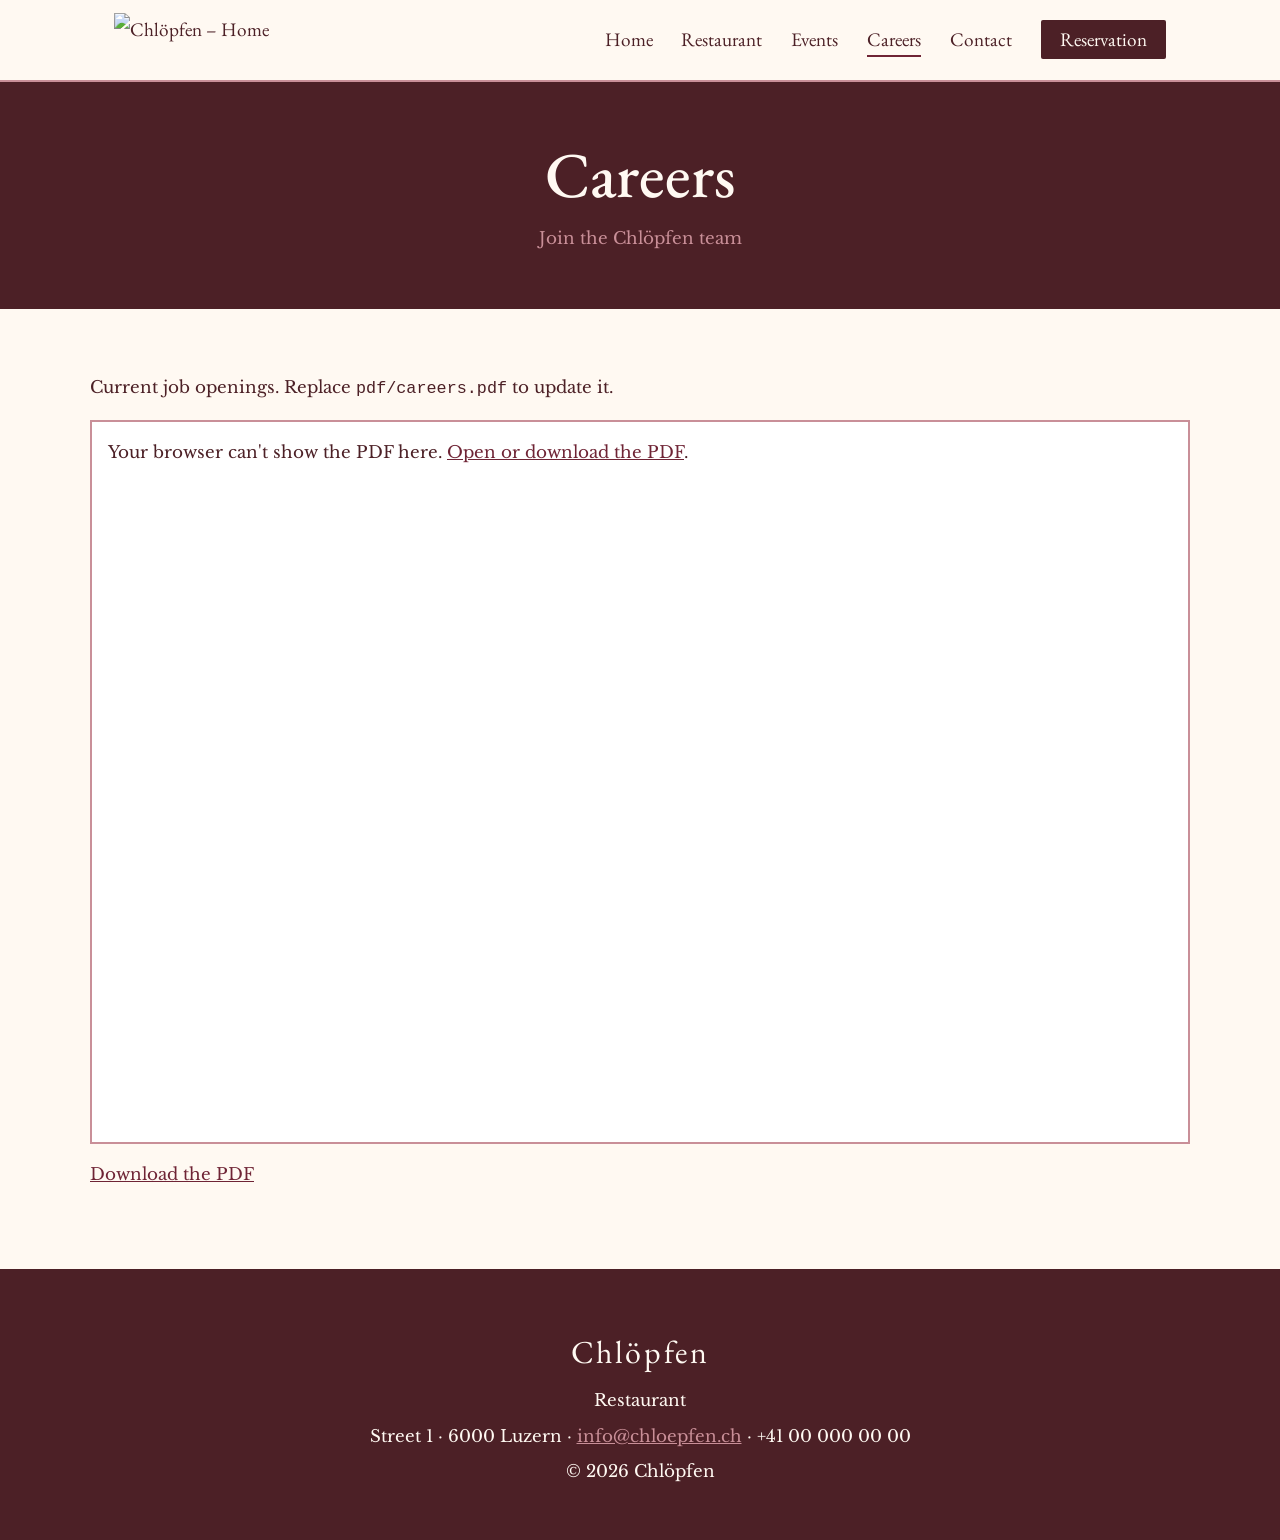
==== careers.html @ 2f95b8bd "Add files via upload" ====
<!DOCTYPE html>
<html lang="en">
<head>
  <meta charset="UTF-8">
  <meta name="viewport" content="width=device-width, initial-scale=1">
  <title>Careers – Chlöpfen Restaurant</title>
  <meta name="description" content="Chlöpfen Restaurant – Join the Chlöpfen team">
  <link rel="icon" href="images/logo-small.png">
  <link rel="preconnect" href="https://fonts.googleapis.com">
  <link rel="preconnect" href="https://fonts.gstatic.com" crossorigin>
  <link href="https://fonts.googleapis.com/css2?family=EB+Garamond:wght@400;500;600&family=Libre+Baskerville&display=swap" rel="stylesheet">
  <link rel="stylesheet" href="style.css">
</head>
<body>

  <!-- HEADER / NAVIGATION -->
  <header class="site-header">
    <nav class="nav" aria-label="Main">
      <a class="brand" href="index.html"><img src="images/logo-small.png" alt="Chlöpfen – Home"></a>
      <input type="checkbox" id="menu" class="menu-toggle" aria-label="Open menu">
      <label for="menu" class="menu-btn">Menu</label>
      <ul>
        <li><a href="index.html">Home</a></li>
        <li><a href="restaurant.html">Restaurant</a></li>
        <li><a href="events.html">Events</a></li>
        <li><a href="careers.html" class="active">Careers</a></li>
        <li><a href="contact.html">Contact</a></li>
        <li><a href="reservation.html" class="cta">Reservation</a></li>
      </ul>
    </nav>
  </header>

  <main>
    <div class="page-title">
      <h1>Careers</h1>
      <p>Join the Chlöpfen team</p>
    </div>
    <section>
      <div class="wrap">
        <p>Current job openings. Replace <code>pdf/careers.pdf</code> to update it.</p>
        <div class="pdf-box">
          <object data="pdf/careers.pdf" type="application/pdf">
            <p style="padding:1rem">Your browser can't show the PDF here. <a href="pdf/careers.pdf">Open or download the PDF</a>.</p>
          </object>
        </div>
        <p class="pdf-note"><a href="pdf/careers.pdf" download>Download the PDF</a></p>
      </div>
    </section>
  </main>

  <!-- FOOTER -->
  <footer class="site-footer">
    <p class="name">Chlöpfen</p>
    <p>Restaurant</p>
    <p>Street 1 · 6000 Luzern · <a href="mailto:info@chloepfen.ch">info@chloepfen.ch</a> · +41 00 000 00 00</p>
    <p>&copy; 2026 Chlöpfen</p>
  </footer>

</body>
</html>
---- style.css ----
/* ===== 1. COLOURS & FONTS (change brand values here) ===== */
:root{
  --oxblood:#4C2026;      /* main colour */
  --burgundy:#6F2435;
  --rose:#C98F98;
  --forest:#29483A;
  --cream:#FFF9F2;
  --brown:#A97850;
  --font-title:'EB Garamond',Georgia,serif;
  --font-text:'Baskerville','Baskerville Old Face','Libre Baskerville',Georgia,serif;
}

/* ===== 2. BASE ===== */
*{box-sizing:border-box;margin:0;padding:0}
html{scroll-behavior:smooth}
body{font-family:var(--font-text);background:var(--cream);color:var(--oxblood);line-height:1.75;font-size:1.05rem}
h1,h2,h3{font-family:var(--font-title);font-weight:500;line-height:1.15}
h1{font-size:clamp(2.4rem,6vw,4rem)}
h2{font-size:clamp(1.8rem,4vw,2.6rem);margin-bottom:1rem}
h3{font-size:1.4rem;margin-bottom:.4rem}
p{max-width:62ch;margin-bottom:1rem}
a{color:var(--burgundy)}
img{max-width:100%;height:auto}
:focus-visible{outline:3px solid var(--forest);outline-offset:3px}

/* ===== 3. HEADER & NAVIGATION ===== */
.site-header{position:sticky;top:0;z-index:10;background:var(--cream);border-bottom:2px solid var(--rose)}
.nav{max-width:1100px;margin:auto;padding:.6rem 1.5rem;display:flex;align-items:center;justify-content:space-between}
.nav .brand img{height:52px;display:block}
.nav ul{list-style:none;display:flex;gap:1.8rem;align-items:center}
.nav a{font-family:var(--font-title);font-size:1.2rem;text-decoration:none;color:var(--oxblood);padding:.2rem 0;border-bottom:2px solid transparent}
.nav a:hover,.nav a.active{border-bottom-color:var(--burgundy)}
.nav a.cta{background:var(--oxblood);color:var(--cream);padding:.45rem 1.2rem;border-radius:2px;border:0}
.nav a.cta:hover,.nav a.cta.active{background:var(--burgundy)}
.menu-toggle,.menu-btn{display:none}

/* ===== 4. HERO (home page) ===== */
.hero{text-align:center;padding:5rem 1.5rem 4rem}
.hero img{width:min(480px,85%)}
.hero p{margin:1rem auto 2rem;font-size:1.25rem}
.btn{display:inline-block;font-family:var(--font-title);font-size:1.2rem;background:var(--oxblood);color:var(--cream);padding:.7rem 1.8rem;text-decoration:none;border-radius:2px;border:0;cursor:pointer}
.btn:hover{background:var(--burgundy)}
.btn.alt{background:transparent;color:var(--oxblood);border:2px solid var(--oxblood);margin-left:.6rem}
.btn.alt:hover{background:var(--oxblood);color:var(--cream)}

/* ===== 5. PAGE SECTIONS ===== */
.page-title{background:var(--oxblood);color:var(--cream);text-align:center;padding:3.5rem 1.5rem}
.page-title p{margin:.8rem auto 0;color:var(--rose)}
section{padding:4rem 1.5rem}
.wrap{max-width:1100px;margin:auto}
.band{background:var(--oxblood);color:var(--cream)}
.band h2,.band a{color:var(--cream)}
.grid{display:grid;grid-template-columns:repeat(auto-fit,minmax(260px,1fr));gap:2rem;margin-top:2rem}
.card{border-top:4px solid var(--rose);padding-top:1rem}
.card:nth-child(2){border-color:var(--forest)}
.card:nth-child(3){border-color:var(--brown)}

/* ===== 6. PDF VIEWER ===== */
.pdf-box{border:2px solid var(--rose);background:#fff}
.pdf-box object{display:block;width:100%;height:80vh;min-height:520px}
.pdf-note{margin-top:1rem}

/* ===== 7. FORMS (reservation & contact) ===== */
form{display:grid;gap:1.1rem;max-width:560px}
label{font-family:var(--font-title);font-size:1.15rem;display:grid;gap:.3rem}
input,select,textarea{font:inherit;padding:.7rem;border:1.5px solid var(--oxblood);background:#fff;color:var(--oxblood);border-radius:2px}
.row{display:grid;grid-template-columns:1fr 1fr;gap:1rem}

/* ===== 8. FOOTER ===== */
.site-footer{background:var(--oxblood);color:var(--cream);padding:3rem 1.5rem;text-align:center}
.site-footer .name{font-family:var(--font-title);font-size:2rem;letter-spacing:.08em}
.site-footer p{margin:.4rem auto}
.site-footer a{color:var(--rose)}

/* ===== 9. MOBILE ===== */
@media(max-width:780px){
  .menu-btn{display:block;font-family:var(--font-title);font-size:1.2rem;cursor:pointer;border:2px solid var(--oxblood);padding:.3rem .9rem}
  .nav{flex-wrap:wrap}
  .nav ul{display:none;flex-direction:column;align-items:flex-start;gap:.8rem;width:100%;padding:1rem 0}
  .menu-toggle:checked ~ ul{display:flex}
  .row{grid-template-columns:1fr}
}
@media(prefers-reduced-motion:reduce){html{scroll-behavior:auto}}
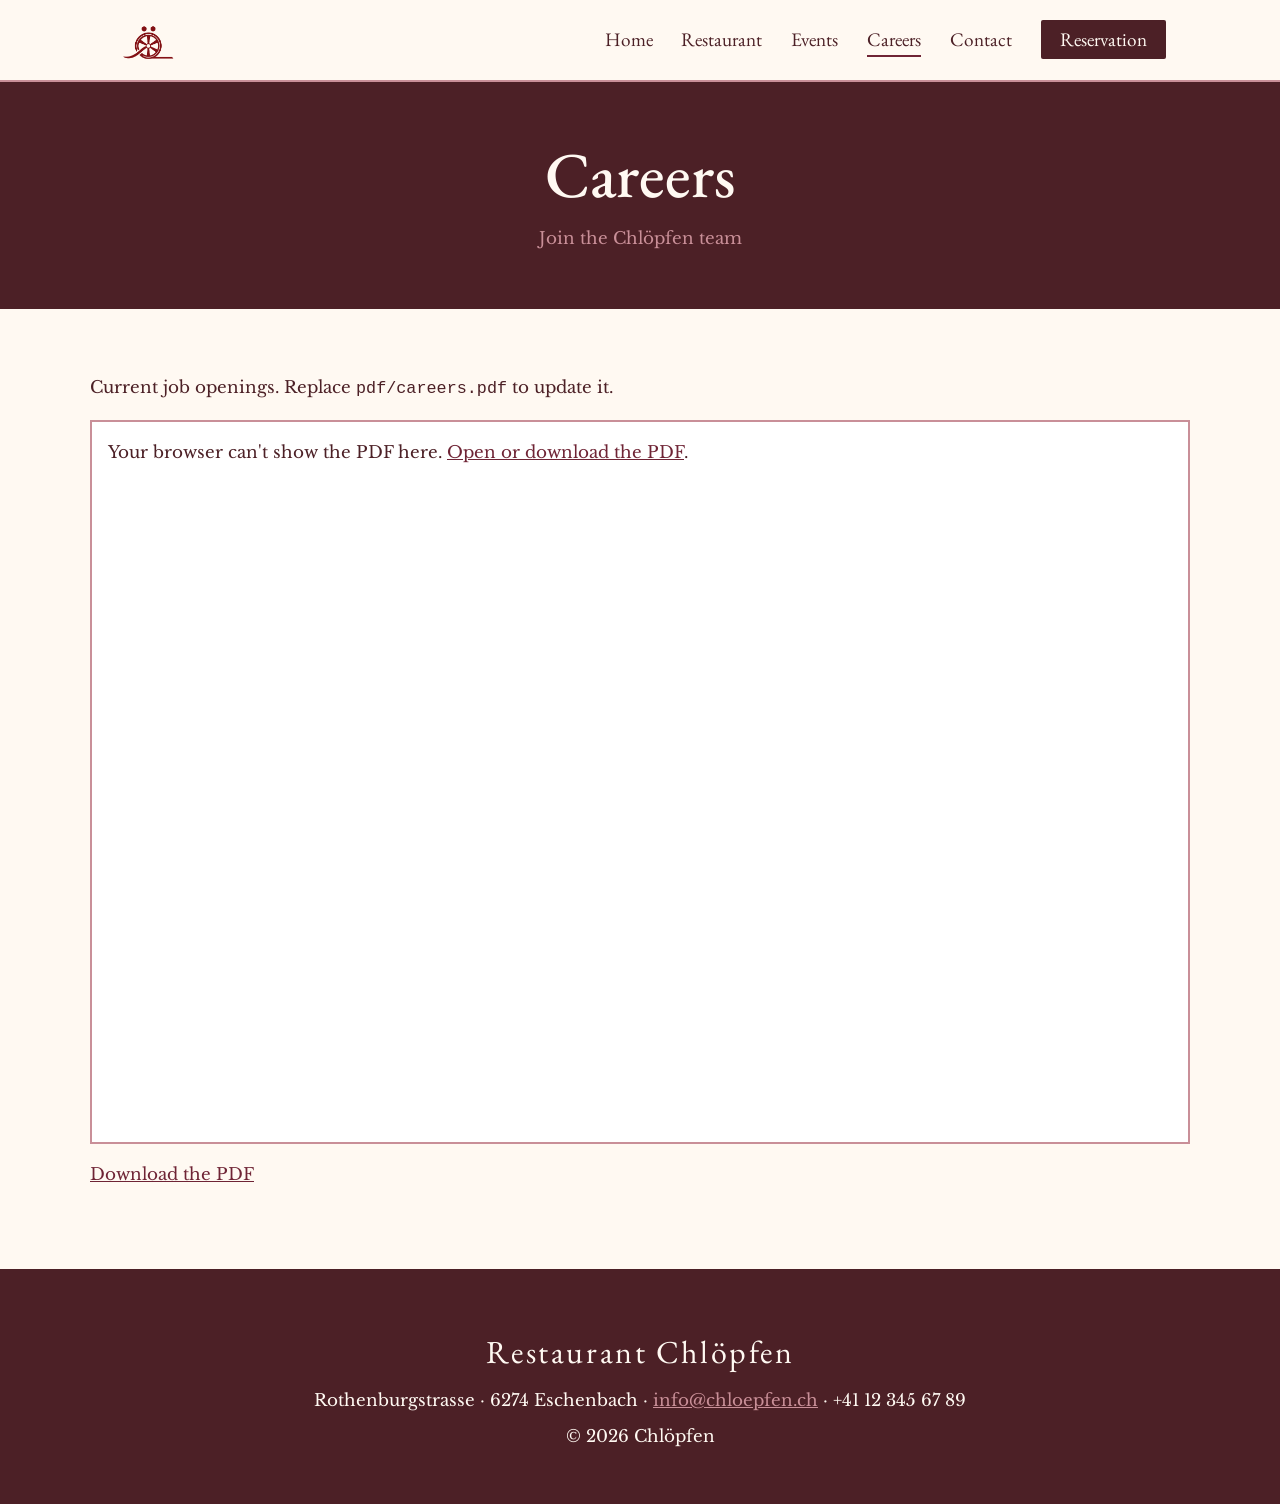
==== commit 676853bf: "Update footer information in careers.html" ====
--- a/careers.html
+++ b/careers.html
@@ -48,11 +48,11 @@
     </section>
   </main>
 
-  <!-- FOOTER -->
+   <!-- FOOTER -->
   <footer class="site-footer">
-    <p class="name">Chlöpfen</p>
-    <p>Restaurant</p>
-    <p>Street 1 · 6000 Luzern · <a href="mailto:info@chloepfen.ch">info@chloepfen.ch</a> · +41 00 000 00 00</p>
+    <p class="name">Restaurant Chlöpfen</p>
+    <p>Rothenburgstrasse · 6274 Eschenbach · <a href="mailto:info@chloepfen.ch">info@chloepfen.ch</a> · +41 12 345 67 89 
+    </p>
     <p>&copy; 2026 Chlöpfen</p>
   </footer>
 
--- a/style.css
+++ b/style.css
@@ -35,7 +35,7 @@
 .menu-toggle,.menu-btn{display:none}
 
 /* ===== 4. HERO (home page) ===== */
-.hero{text-align:center;padding:5rem 1.5rem 4rem}
+.hero{text-align:center;padding:1.5rem 1.5rem 4rem}
 .hero img{width:min(480px,85%)}
 .hero p{margin:1rem auto 2rem;font-size:1.25rem}
 .btn{display:inline-block;font-family:var(--font-title);font-size:1.2rem;background:var(--oxblood);color:var(--cream);padding:.7rem 1.8rem;text-decoration:none;border-radius:2px;border:0;cursor:pointer}
@@ -69,7 +69,7 @@
 /* ===== 8. FOOTER ===== */
 .site-footer{background:var(--oxblood);color:var(--cream);padding:3rem 1.5rem;text-align:center}
 .site-footer .name{font-family:var(--font-title);font-size:2rem;letter-spacing:.08em}
-.site-footer p{margin:.4rem auto}
+.site-footer p{margin:.4rem auto;max-width:none}
 .site-footer a{color:var(--rose)}
 
 /* ===== 9. MOBILE ===== */
@@ -81,3 +81,6 @@
   .row{grid-template-columns:1fr}
 }
 @media(prefers-reduced-motion:reduce){html{scroll-behavior:auto}}
+
+/* ===== 10. BANNER ===== */
+.banner img{display:block;width:100%;height:clamp(200px,35vw,450px);object-fit:cover}
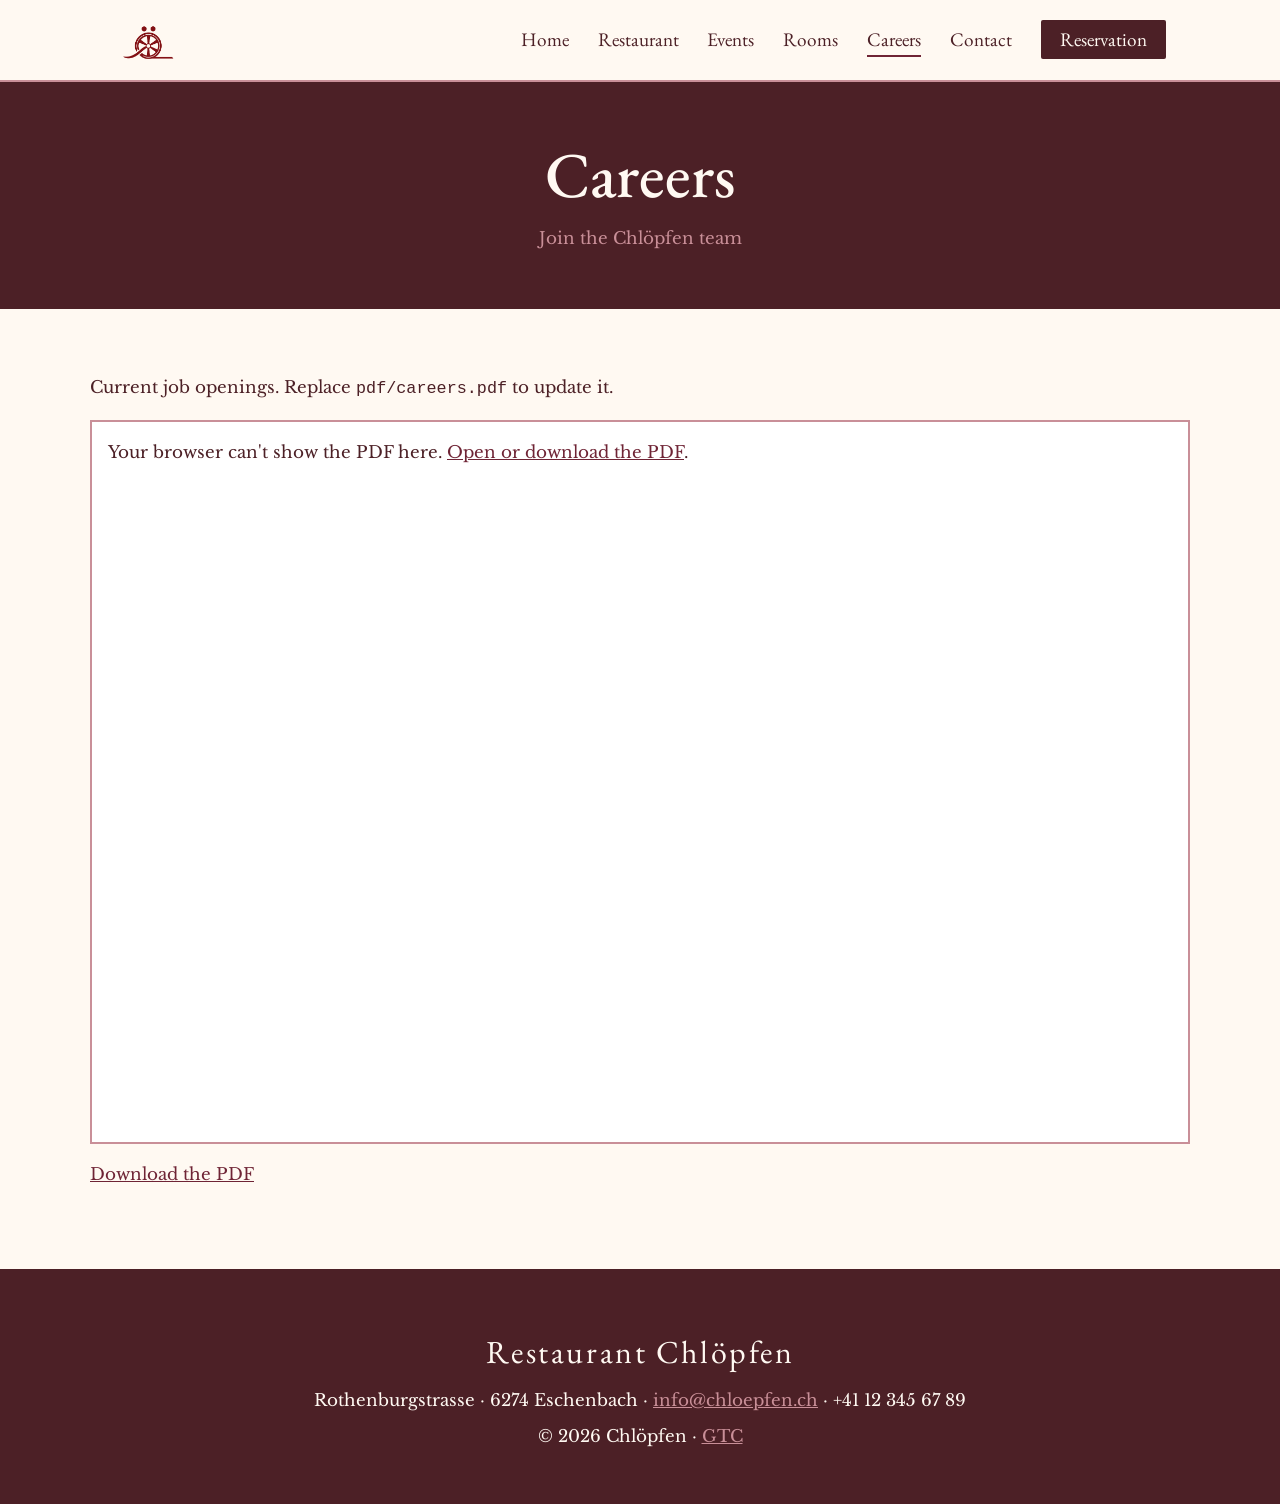
==== commit 2e089196: "Update footer to include GTC link Added a link to GTC in the footer." ====
--- a/careers.html
+++ b/careers.html
@@ -23,6 +23,7 @@
         <li><a href="index.html">Home</a></li>
         <li><a href="restaurant.html">Restaurant</a></li>
         <li><a href="events.html">Events</a></li>
+        <li><a href="rooms.html">Rooms</a></li>
         <li><a href="careers.html" class="active">Careers</a></li>
         <li><a href="contact.html">Contact</a></li>
         <li><a href="reservation.html" class="cta">Reservation</a></li>
@@ -53,7 +54,7 @@
     <p class="name">Restaurant Chlöpfen</p>
     <p>Rothenburgstrasse · 6274 Eschenbach · <a href="mailto:info@chloepfen.ch">info@chloepfen.ch</a> · +41 12 345 67 89 
     </p>
-    <p>&copy; 2026 Chlöpfen</p>
+  <p>&copy; 2026 Chlöpfen · <a href="gtc.html">GTC</a></p>
   </footer>
 
 </body>
--- a/style.css
+++ b/style.css
@@ -54,6 +54,8 @@
 .card{border-top:4px solid var(--rose);padding-top:1rem}
 .card:nth-child(2){border-color:var(--forest)}
 .card:nth-child(3){border-color:var(--brown)}
+.wrap{max-width:1100px;margin:auto}
+.center-text{text-align:center;max-width:none}
 
 /* ===== 6. PDF VIEWER ===== */
 .pdf-box{border:2px solid var(--rose);background:#fff}
@@ -84,3 +86,10 @@
 
 /* ===== 10. BANNER ===== */
 .banner img{display:block;width:100%;height:clamp(200px,35vw,450px);object-fit:cover}
+
+/* ===== EVENTS: THREE PICTURE CARDS ===== */
+.event-cards{display:grid;grid-template-columns:repeat(auto-fit,minmax(260px,1fr));gap:2rem}
+.event-card img{display:block;width:100%;aspect-ratio:4/3;object-fit:cover;margin-bottom:1rem;border-bottom:4px solid var(--rose)}
+.event-card:nth-child(2) img{border-color:var(--forest)}
+.event-card:nth-child(3) img{border-color:var(--brown)}
+.event-card p{margin-bottom:0}
